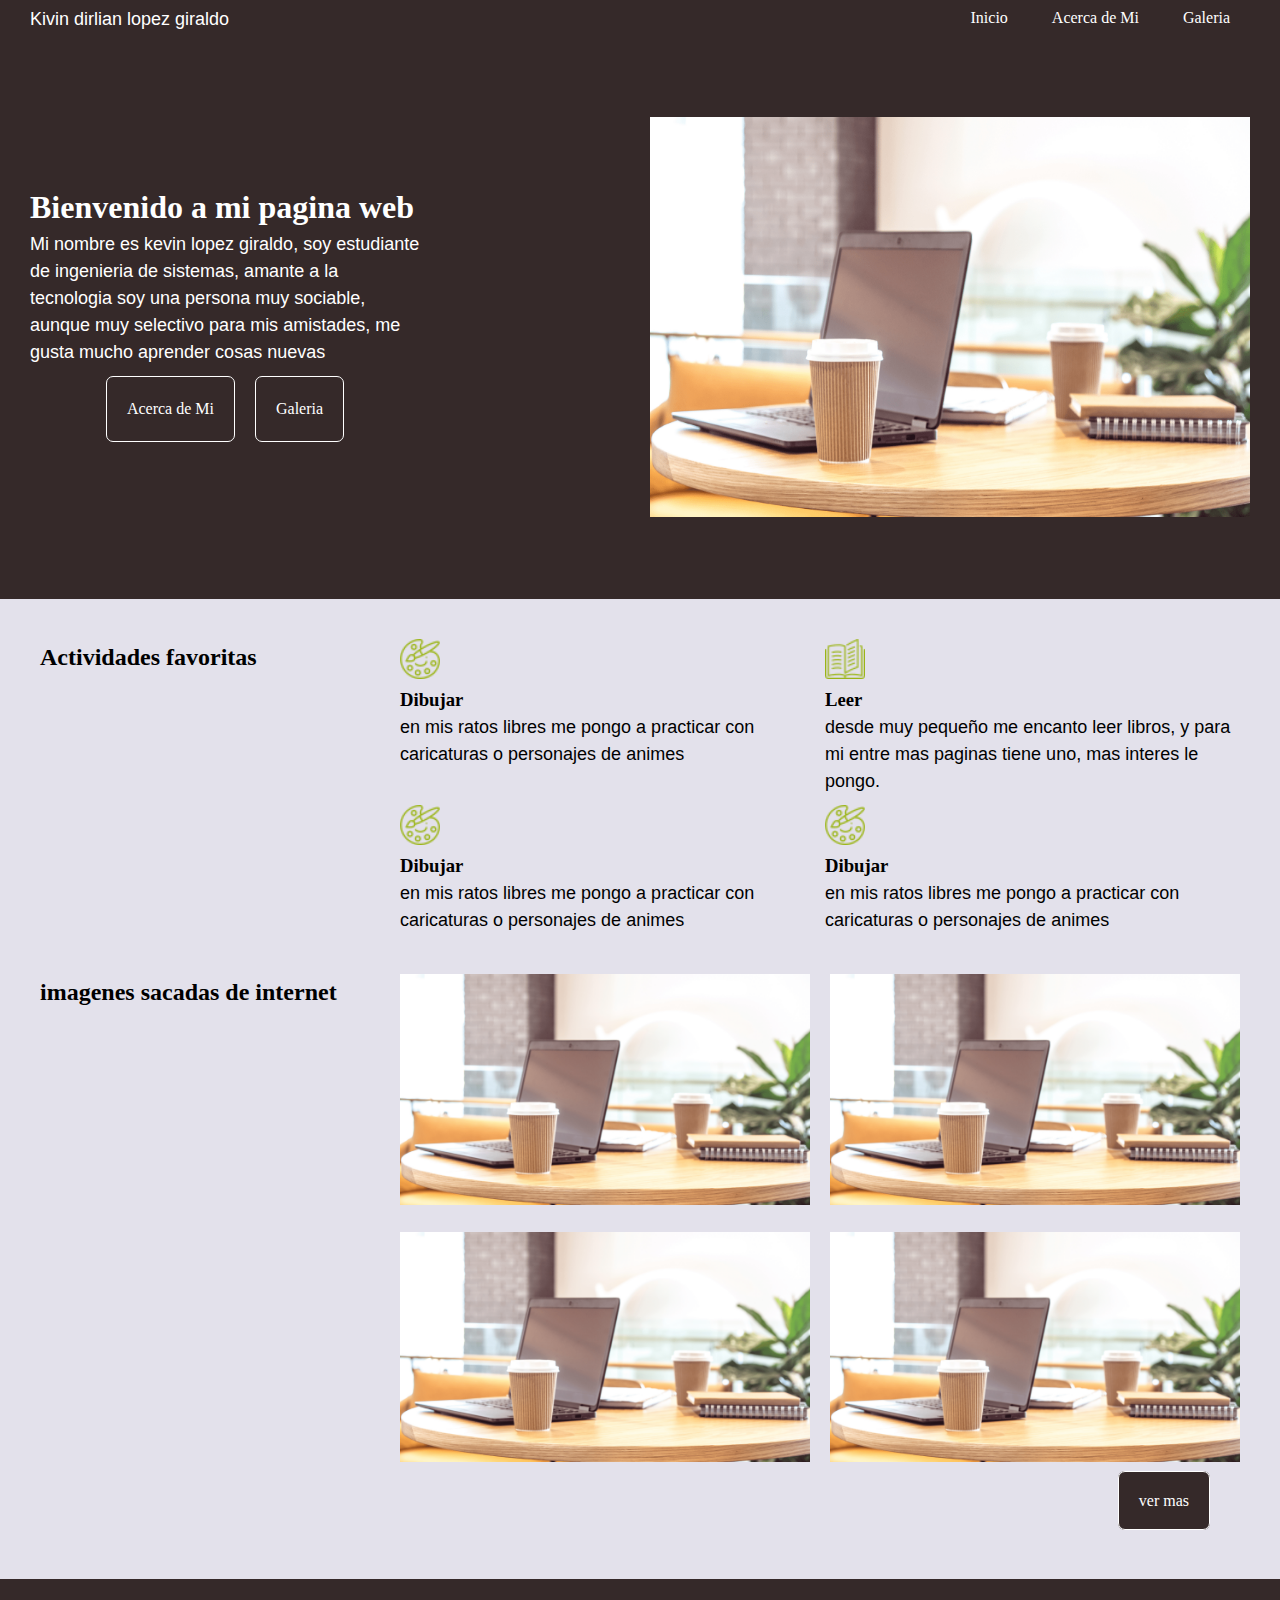
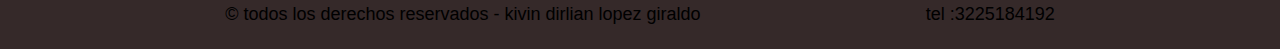
==== index.html @ 00d25ed5 "inicio del proyecto" ====
<!DOCTYPE html>
<html lang="es">
<head>
    <meta charset="UTF-8">
    <meta http-equiv="X-UA-Compatible" content="IE=edge">
    <meta name="viewport" content="width=device-width, initial-scale=1.0">
    <!-- <script src="./js/main.js"></script> -->
    <link rel="stylesheet" href="./css/style.css">
    <title>Mi pagina</title>
</head>
<body>
    <header class="encabezado">
        <div class="encabezado__contenido1">
            <p>Kivin dirlian lopez giraldo</p>
            <nav class="encabezado__menu">
                <a href="#">Inicio</a>
                <a href="#enlace1">Acerca de Mi</a>
                <a href="#">Galeria</a>
            </nav>
        </div>

        <div class="pantalla-principal">
            <div class="pantalla-principal__bienvenida">
                <h1 class="nombre" id="nombre">Bienvenido a mi pagina web</h1>
                <p>Mi nombre es kevin lopez giraldo, soy estudiante de ingenieria de sistemas, amante a la tecnologia
                    soy una persona muy sociable, aunque muy selectivo para mis amistades, me gusta mucho aprender cosas nuevas
                </p>
                <div class="menu">
                    <a class="btn__a" href="#enlace1">Acerca de Mi</a>
                    <a class="btn__a" href="#">Galeria</a>
                </div>
            </div>
            <div class="pantalla-principal__imagen">
                <img src="./img/hero.png" alt="">
            </div>
        </div>
    </header>
     
    
    <main class="contenido-pagina" id="enlace1">
        <div class="acerca_mi">
            <div class="acerca_mi-titulo">
                <h2>Actividades favoritas</h2>
            </div>
            <div class="acerca_mi-contenido">
                <div class="contenido-pagina_actividades margen">
                    <img src="./img/paint-palette.png" alt="">
                    <h3>Dibujar</h3>
                    <p>en mis ratos libres me pongo a practicar con caricaturas o personajes de animes</p>
                </div>
                <div class="contenido-pagina_actividades margen">
                    <img src="./img/libro-abierto.png" alt="">
                    <h3>Leer</h3>
                    <p>desde muy pequeño me encanto leer libros, y para mi entre mas paginas tiene uno, mas interes le pongo.</p>
                </div>
                <div class="contenido-pagina_actividades margen">
                    <img src="./img/paint-palette.png" alt="">
                    <h3>Dibujar</h3>
                    <p>en mis ratos libres me pongo a practicar con caricaturas o personajes de animes</p>
                </div>
                <div class="contenido-pagina_actividades margen">
                    <img src="./img/paint-palette.png" alt="">
                    <h3>Dibujar</h3>
                    <p>en mis ratos libres me pongo a practicar con caricaturas o personajes de animes</p>
                </div>
            </div>
        </div>
        <div class="galeria">
            <div class="galeria__titulo">
                <h2>imagenes sacadas de internet</h2>
            </div>

            <div class="galeria__imagenes">
                <div class="galeria__imagen margen">
                    <img src="./img/hero.png" alt="">
                </div>
                <div class="galeria__imagen margen">
                    <img src="./img/hero.png" alt="">
                </div>
                <div class="galeria__imagen margen">
                    <img src="./img/hero.png" alt="">
                </div>
                <div class="galeria__imagen margen">
                    <img src="./img/hero.png" alt="">
                </div>
            </div>
            <div class="galeria__enlaces">
                <a href="./html/galery.html" class="btn__a galeria__enlace galeria__enlace2">ver mas</a>
            </div>
            
        </div>

    </main> <!-- . cuerpo pagina-->

    <footer class="footer">
        <p>&copy todos los derechos reservados - kivin dirlian lopez giraldo</p>

        <p>tel :3225184192</p>
    </footer>

    <!-- <script src="./js/main.js"></script> -->
</body>
</html>
---- css/style.css ----
/* GENERALES */
:root{
    --primario: #352929;
    --blanco : #fff;
    --terciario : rgb(194 190 212 / 46%);;
}

html{
    box-sizing: border-box;
    font-size: 62.5%
}

*, *:before, *:after{
    box-sizing: inherit;
    margin: 0;
}

body{
    background-color: var(--terciario);
    font-size: 1.6rem;
    line-height: 1.5;
    width:100%;

}

img{width: 32rem;}

p{
    font-size: 1.8rem;
    font-family: Arial, Helvetica, sans-serif;

    margin: 0;

}

a{

    color:var(--blanco);
    text-decoration: none;
}

.btn__a{
    padding: 2rem;
    border: 1px solid var(--blanco);
    border-radius: .7rem;
    margin: 1rem;
    background-color: var(--primario);
}

.btn__a:hover{
    background-color: blue;
}

/* Header */



.encabezado{
    display: grid;
    grid-template-rows:auto auto ;
    align-content: center;
    padding: .2rem 1rem;
    background-color: var(--primario);
    color:var(--blanco);
}

.encabezado__contenido1{
    display: flex;
    justify-content: space-between;
    padding: .4rem 2rem;
}

.pantalla-principal{
    display: grid;
    margin:8rem 2rem;
    grid-template-columns:repeat(2, 1fr);
    gap:23rem;
}

.pantalla-principal__bienvenida{
    display: flex;
    flex-direction: column;
    justify-content: center;
}

.pantalla-principal__imagen img{
    display: flex;
    justify-content:center;
    align-content: center;
    width: 60rem;
    height: 40rem;

}

.encabezado__menu a{
    padding: 2rem;
}
.menu{
    display: flex;
    justify-content: center;
}





/*CONTENIDO PAGINA*/

.acerca_mi,
.galeria{
    display: grid;
    grid-template-columns: 30% 70%;
    margin: 4rem;

}

.acerca_mi-contenido{
    display: grid;
    grid-template-columns: repeat(2,1fr);
    gap:1rem;
}

.contenido-pagina img{
    width: 4rem;

}
/* galeria */
.galeria__imagenes{
    display: grid;
    grid-template-columns: repeat(2, 1fr);
    grid-template-rows: auto;
    gap: 2rem;
}

.galeria__imagenes  img{
    width: 100%;
}

.galeria__enlaces{

    grid-column: 2 / 3;
    width: 100%;
    height:7rem;
    padding:2rem;
    text-align: end;
}

.galeria__enlace{
    justify-content: end;
}



/* footer */

.footer{
    display: flex;
    justify-content:space-evenly;
    align-items: center;
    background-color: var(--primario);
    height: 7rem;
}

/* pagina galery */
.galeria2{
    width: 80%;
    margin: 2rem auto;

}

.galeria2_img{

    grid-template-columns: repeat(3, 1fr);
}

/* mediaquery */

@media (max-width: 768px) {
     .encabezado__contenido1,
     .pantalla-principal,
     .acerca_mi,
     .galeria{
         display: flex;
         flex-direction: column;
         text-align: center;
         margin: 2rem 0;
         gap: 0;
         align-items: center;
     }

     

     .galeria{
         width: 90%;
         margin: 0 auto;
     }

     .galeria__titulo{
         margin: 2rem 0;
     }
}

@media (max-width: 411px) {

    body{
        width:auto;
    }
     .acerca_mi-contenido,
     .galeria__imagenes{
         display: flex;
         flex-direction: column;
     }
     .galeria__enlaces{
        width: 100%;
        margin: 2rem;
        justify-content: center;
        align-items: center;
     }
     .galeria__enlace2{
        
        padding: 2rem 11.2rem;
     }

     .encabezado,
     .encabezado__contenido1{
         display: flex;
         flex-direction: column;
     }

     

     .pantalla-principal__imagen img{
         margin:2rem 0;
         width: 100%;
     }

     .encabezado__contenido1{
         margin: 0;
         padding: 0;
         align-items: center;
     }
     .footer{
        display: flex;
        flex-direction: column;
        text-align: center;
        padding: 7rem;
     }

     .margen{
         margin: 2rem 0;
     }
}
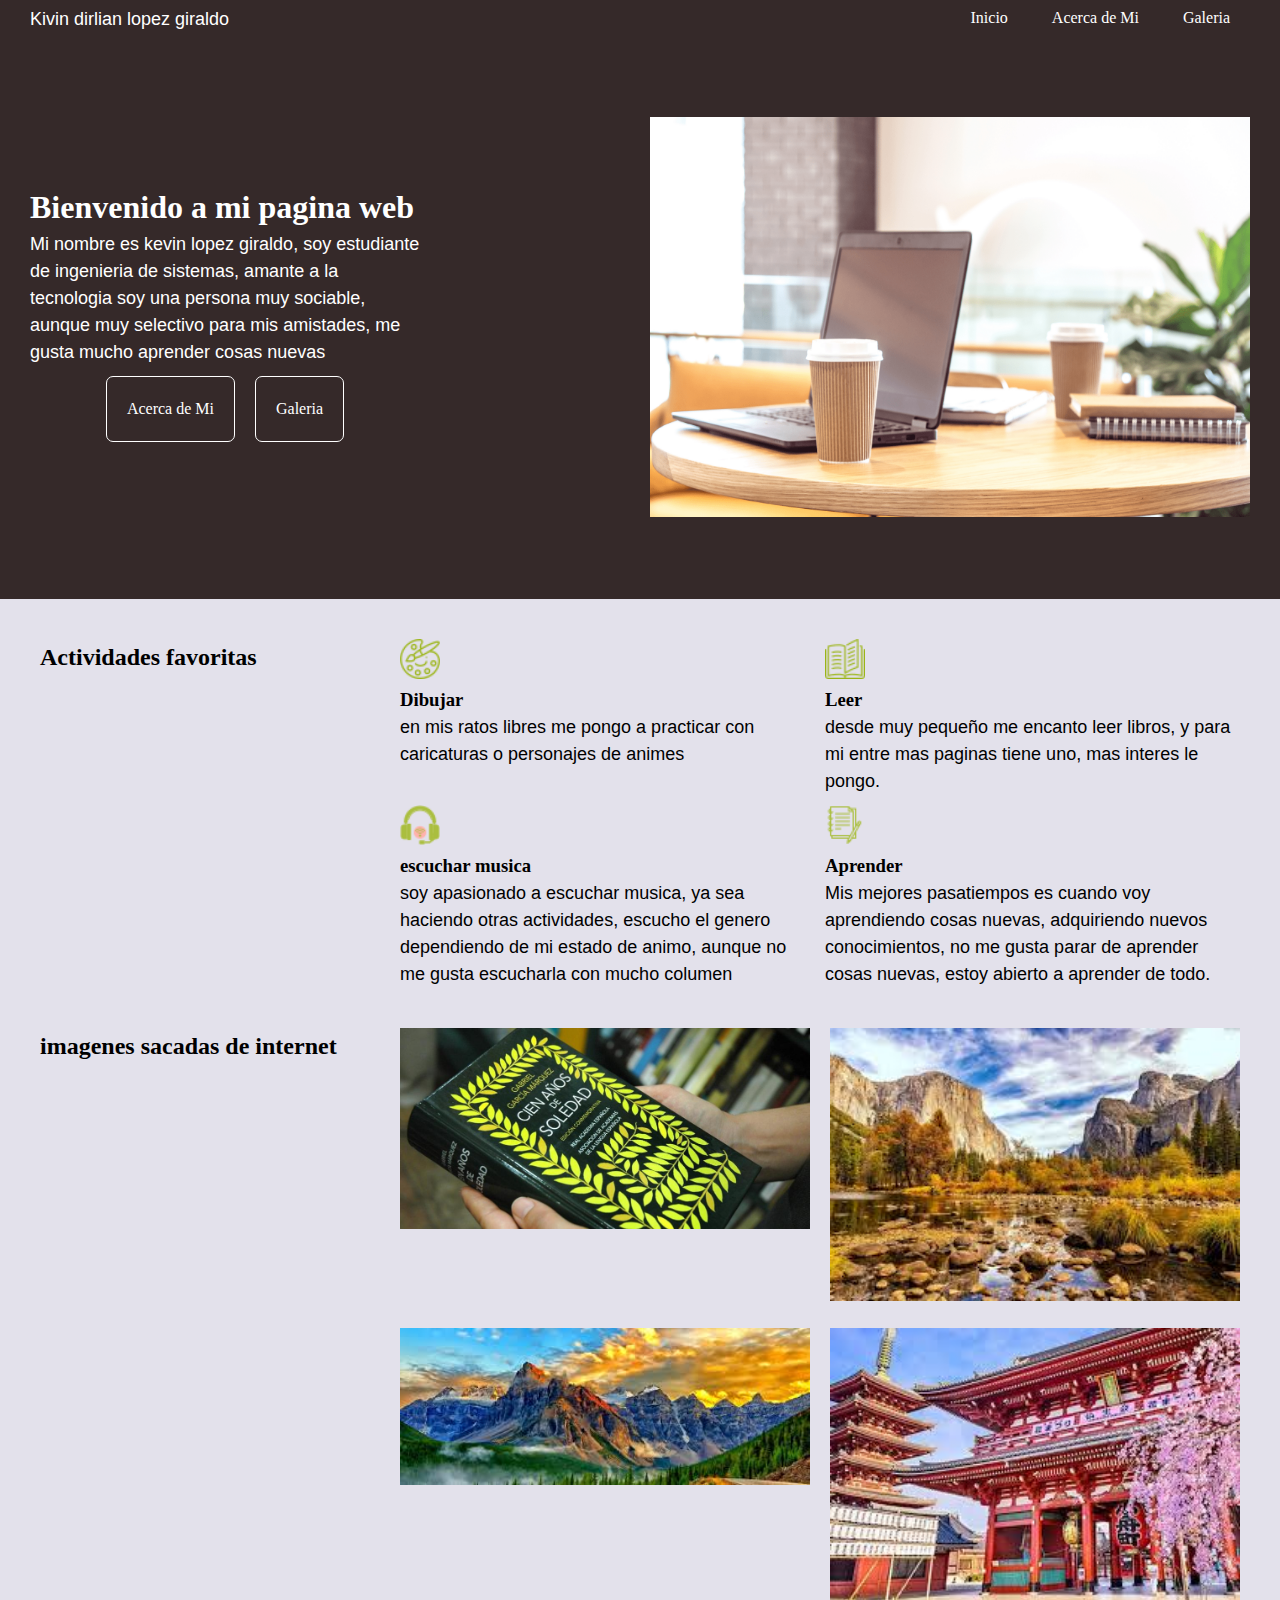
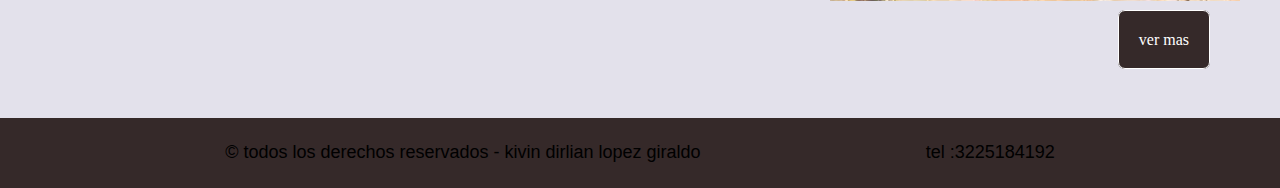
==== commit d929af81: "nuevos cambios" ====
--- a/index.html
+++ b/index.html
@@ -54,14 +54,18 @@
                     <p>desde muy pequeño me encanto leer libros, y para mi entre mas paginas tiene uno, mas interes le pongo.</p>
                 </div>
                 <div class="contenido-pagina_actividades margen">
-                    <img src="./img/paint-palette.png" alt="">
-                    <h3>Dibujar</h3>
-                    <p>en mis ratos libres me pongo a practicar con caricaturas o personajes de animes</p>
+                    <img src="./img/au.png" alt="">
+                    <h3>escuchar musica</h3>
+                    <p>soy apasionado a escuchar musica, ya sea haciendo otras actividades, escucho el genero dependiendo de mi estado de animo,
+                        aunque no me gusta escucharla con mucho columen
+                    </p>
                 </div>
                 <div class="contenido-pagina_actividades margen">
-                    <img src="./img/paint-palette.png" alt="">
-                    <h3>Dibujar</h3>
-                    <p>en mis ratos libres me pongo a practicar con caricaturas o personajes de animes</p>
+                    <img src="./img/cuaderno.png" alt="">
+                    <h3>Aprender</h3>
+                    <p>Mis mejores pasatiempos es cuando voy aprendiendo cosas nuevas, adquiriendo nuevos conocimientos, no me gusta parar de aprender cosas nuevas,
+                        estoy abierto a aprender de todo.
+                    </p>
                 </div>
             </div>
         </div>
@@ -72,16 +76,16 @@
 
             <div class="galeria__imagenes">
                 <div class="galeria__imagen margen">
-                    <img src="./img/hero.png" alt="">
+                    <img src="./img/1.jpeg" alt="">
                 </div>
                 <div class="galeria__imagen margen">
-                    <img src="./img/hero.png" alt="">
+                    <img src="./img/2.jpg" alt="">
                 </div>
                 <div class="galeria__imagen margen">
-                    <img src="./img/hero.png" alt="">
+                    <img src="./img/3.jpg" alt="">
                 </div>
                 <div class="galeria__imagen margen">
-                    <img src="./img/hero.png" alt="">
+                    <img src="./img/4.jpg" alt="">
                 </div>
             </div>
             <div class="galeria__enlaces">
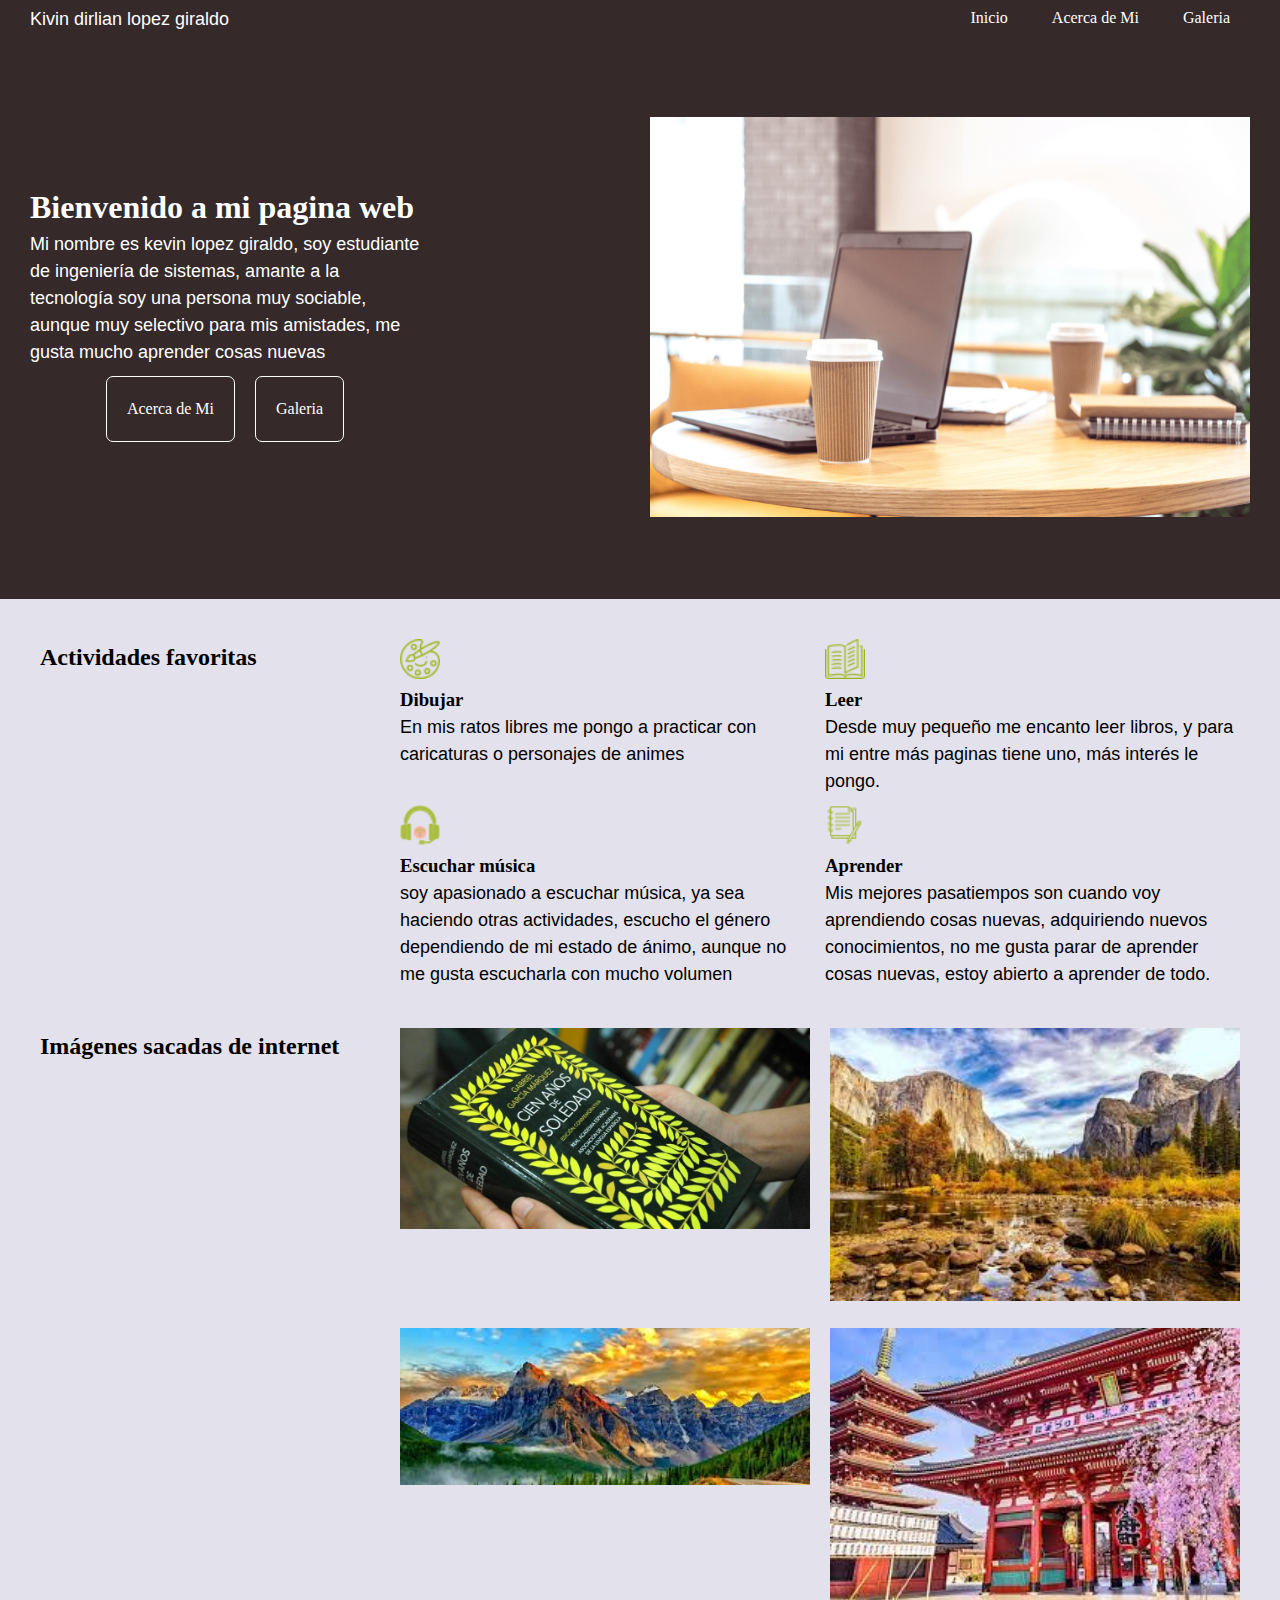
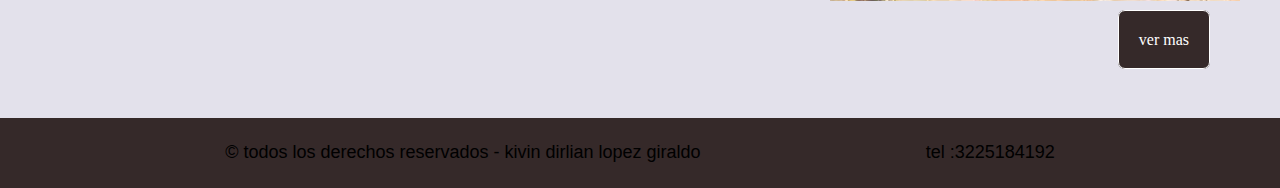
==== commit 111c9d50: "nuevos cambios 5" ====
--- a/index.html
+++ b/index.html
@@ -12,18 +12,19 @@
     <header class="encabezado">
         <div class="encabezado__contenido1">
             <p>Kivin dirlian lopez giraldo</p>
-            <nav class="encabezado__menu">
+            <nav class="encabezado__menu" id="menu">
                 <a href="#">Inicio</a>
                 <a href="#enlace1">Acerca de Mi</a>
-                <a href="#">Galeria</a>
+                <a href="#galeria" id="srollTop">Galeria</a>
             </nav>
         </div>
 
         <div class="pantalla-principal">
             <div class="pantalla-principal__bienvenida">
                 <h1 class="nombre" id="nombre">Bienvenido a mi pagina web</h1>
-                <p>Mi nombre es kevin lopez giraldo, soy estudiante de ingenieria de sistemas, amante a la tecnologia
-                    soy una persona muy sociable, aunque muy selectivo para mis amistades, me gusta mucho aprender cosas nuevas
+                <p>Mi nombre es kevin lopez giraldo, soy estudiante de ingeniería de sistemas, amante a la tecnología soy una 
+                    persona muy sociable, 
+                    aunque muy selectivo para mis amistades, me gusta mucho aprender cosas nuevas
                 </p>
                 <div class="menu">
                     <a class="btn__a" href="#enlace1">Acerca de Mi</a>
@@ -46,32 +47,32 @@
                 <div class="contenido-pagina_actividades margen">
                     <img src="./img/paint-palette.png" alt="">
                     <h3>Dibujar</h3>
-                    <p>en mis ratos libres me pongo a practicar con caricaturas o personajes de animes</p>
+                    <p>En mis ratos libres me pongo a practicar con caricaturas o personajes de animes</p>
                 </div>
                 <div class="contenido-pagina_actividades margen">
                     <img src="./img/libro-abierto.png" alt="">
                     <h3>Leer</h3>
-                    <p>desde muy pequeño me encanto leer libros, y para mi entre mas paginas tiene uno, mas interes le pongo.</p>
+                    <p>Desde muy pequeño me encanto leer libros, y para mi entre más paginas tiene uno, más interés le pongo.</p>
                 </div>
                 <div class="contenido-pagina_actividades margen">
                     <img src="./img/au.png" alt="">
-                    <h3>escuchar musica</h3>
-                    <p>soy apasionado a escuchar musica, ya sea haciendo otras actividades, escucho el genero dependiendo de mi estado de animo,
-                        aunque no me gusta escucharla con mucho columen
+                    <h3>Escuchar música</h3>
+                    <p>soy apasionado a escuchar música, ya sea haciendo otras actividades, escucho el género dependiendo de mi estado de ánimo,
+                        aunque no me gusta escucharla con mucho volumen
                     </p>
                 </div>
                 <div class="contenido-pagina_actividades margen">
                     <img src="./img/cuaderno.png" alt="">
                     <h3>Aprender</h3>
-                    <p>Mis mejores pasatiempos es cuando voy aprendiendo cosas nuevas, adquiriendo nuevos conocimientos, no me gusta parar de aprender cosas nuevas,
+                    <p>Mis mejores pasatiempos son cuando voy aprendiendo cosas nuevas, adquiriendo nuevos conocimientos, no me gusta parar de aprender cosas nuevas,
                         estoy abierto a aprender de todo.
                     </p>
                 </div>
             </div>
         </div>
-        <div class="galeria">
+        <div class="galeria" id="galeria">
             <div class="galeria__titulo">
-                <h2>imagenes sacadas de internet</h2>
+                <h2>Imágenes sacadas de internet</h2>
             </div>
 
             <div class="galeria__imagenes">
@@ -102,6 +103,6 @@
         <p>tel :3225184192</p>
     </footer>
 
-    <!-- <script src="./js/main.js"></script> -->
+    <script src="./js/main.js"></script>
 </body>
 </html>--- a/css/style.css
+++ b/css/style.css
@@ -68,6 +68,7 @@
     display: flex;
     justify-content: space-between;
     padding: .4rem 2rem;
+   
 }
 
 .pantalla-principal{
@@ -91,6 +92,8 @@
     height: 40rem;
 
 }
+
+
 
 .encabezado__menu a{
     padding: 2rem;
@@ -218,7 +221,7 @@
      }
      .galeria__enlace2{
         
-        padding: 2rem 11.2rem;
+        padding: 2rem 9.5rem;
      }
 
      .encabezado,
@@ -247,7 +250,7 @@
      }
 
      .margen{
-         margin: 2rem 0;
+         margin: 2rem 1rem;
      }
 }
 
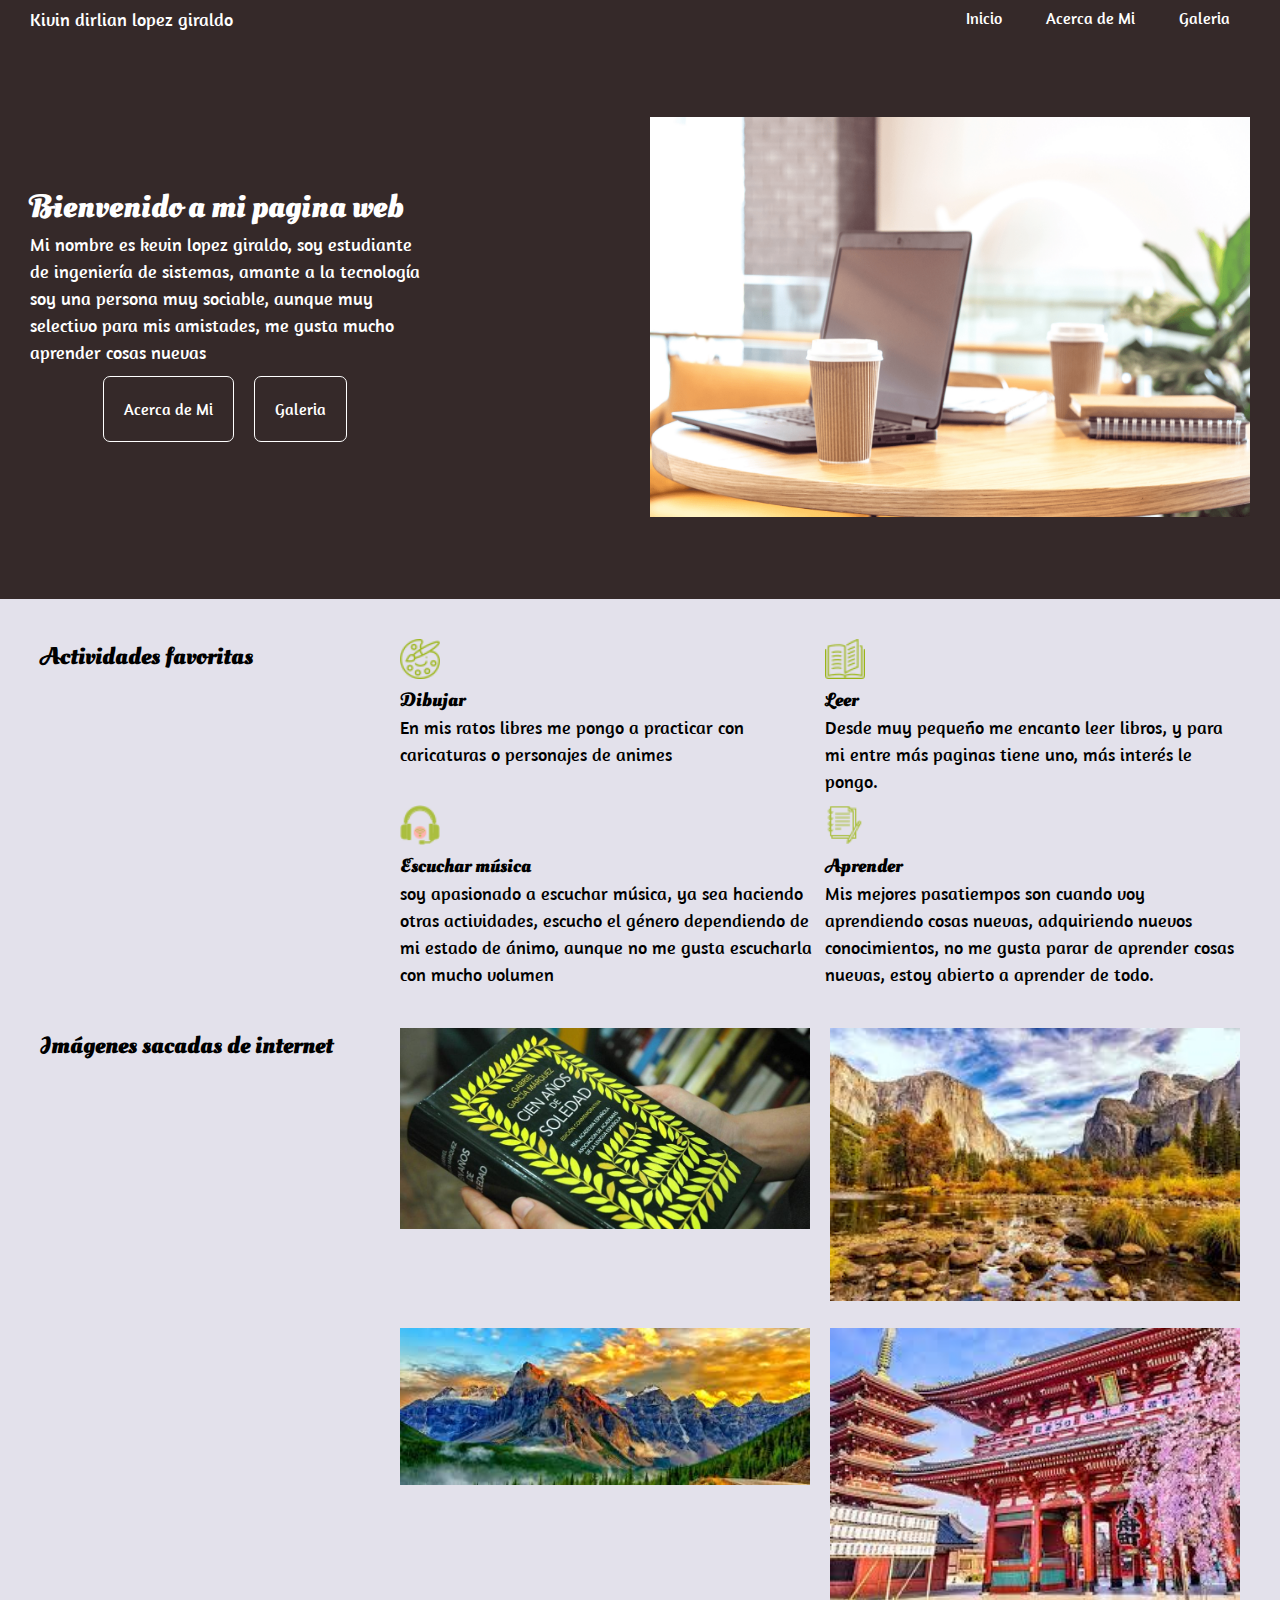
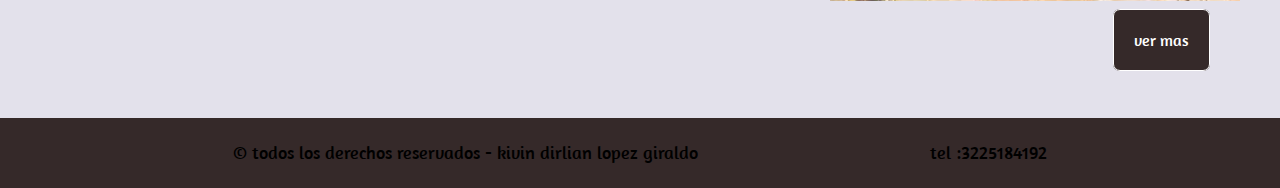
==== commit 7c901fa4: "cambio de la tipografia, y el hover de los enlaces secundarios" ====
--- a/index.html
+++ b/index.html
@@ -5,6 +5,12 @@
     <meta http-equiv="X-UA-Compatible" content="IE=edge">
     <meta name="viewport" content="width=device-width, initial-scale=1.0">
     <!-- <script src="./js/main.js"></script> -->
+    <link rel="preconnect" href="https://fonts.googleapis.com">
+    <link rel="preconnect" href="https://fonts.gstatic.com" crossorigin>
+    <link href="https://fonts.googleapis.com/css2?family=Amaranth:wght@400;700&display=swap" rel="stylesheet">
+    <link rel="preconnect" href="https://fonts.googleapis.com">
+    <link rel="preconnect" href="https://fonts.gstatic.com" crossorigin>
+    <link href="https://fonts.googleapis.com/css2?family=Oleo+Script+Swash+Caps:wght@400;700&display=swap" rel="stylesheet">
     <link rel="stylesheet" href="./css/style.css">
     <title>Mi pagina</title>
 </head>
@@ -28,7 +34,7 @@
                 </p>
                 <div class="menu">
                     <a class="btn__a" href="#enlace1">Acerca de Mi</a>
-                    <a class="btn__a" href="#">Galeria</a>
+                    <a class="btn__a" href="#galeria">Galeria</a>
                 </div>
             </div>
             <div class="pantalla-principal__imagen">
--- a/css/style.css
+++ b/css/style.css
@@ -2,7 +2,12 @@
 :root{
     --primario: #352929;
     --blanco : #fff;
-    --terciario : rgb(194 190 212 / 46%);;
+    --terciario : rgb(194 190 212 / 46%);
+    --cuatro : #1f7119;
+
+    --tipoUno: 'Amaranth', sans-serif;
+    --tipoDos :  'Oleo Script Swash Caps', cursive;
+
 }
 
 html{
@@ -23,12 +28,16 @@
 
 }
 
+h1, h2, h3{
+    font-family: var(--tipoDos);
+}
+
 img{width: 32rem;}
 
 p{
     font-size: 1.8rem;
-    font-family: Arial, Helvetica, sans-serif;
-
+    font-family: var(--tipoUno);
+    font-size: 700;
     margin: 0;
 
 }
@@ -37,6 +46,7 @@
 
     color:var(--blanco);
     text-decoration: none;
+    font-family: var(--tipoUno);
 }
 
 .btn__a{
@@ -48,7 +58,7 @@
 }
 
 .btn__a:hover{
-    background-color: blue;
+    background-color: var(--cuatro);
 }
 
 /* Header */
